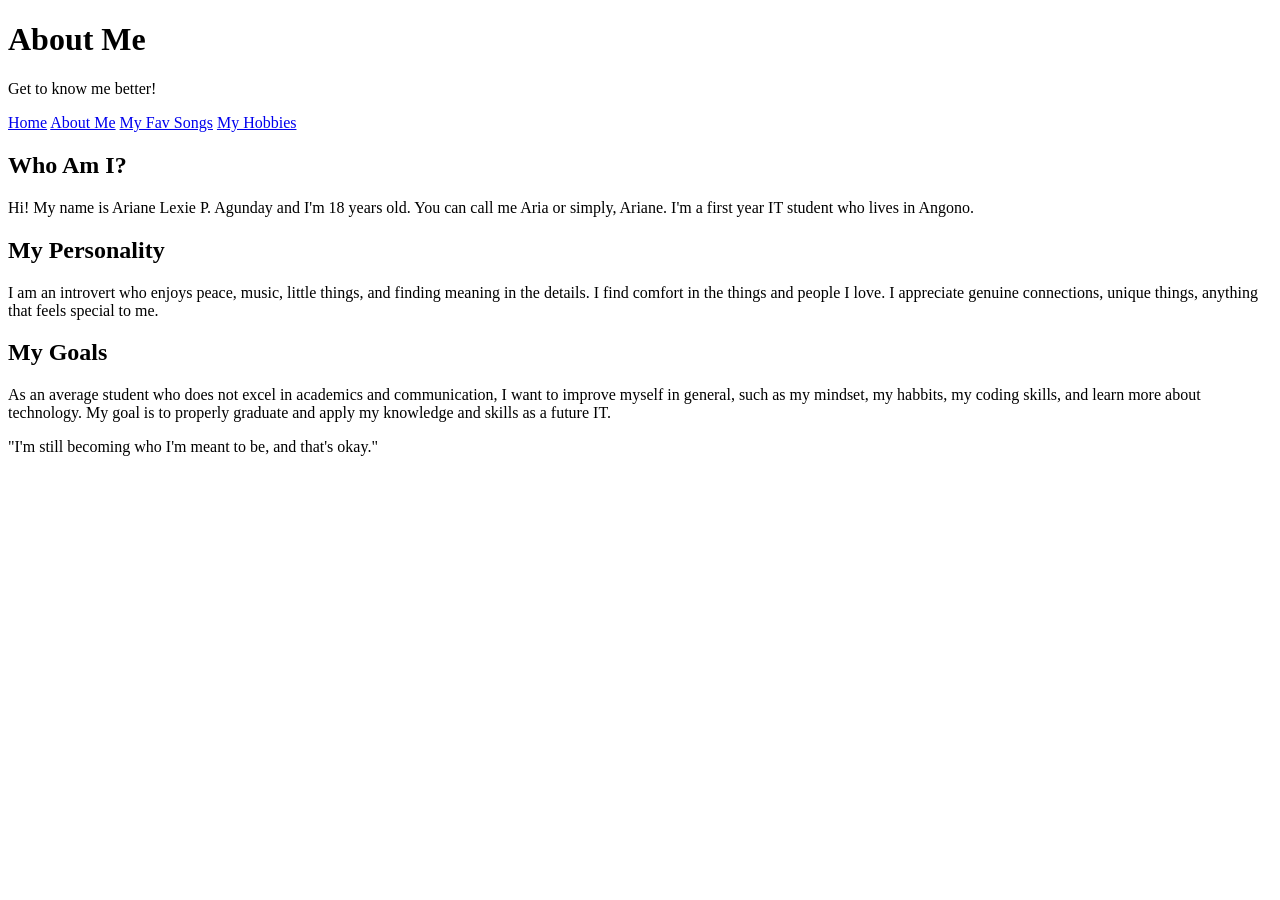
==== about.html @ 3956ab9f "Add files via upload" ====
<!DOCTYPE html>
<html lang="en-US">
<head>
    <meta charset="UTF-8">
    <meta name="viewport" content="width=device-width, initial-scale=1">
    <title>About Me</title>
    <link rel="stylesheet" href="css/styles.css">
</head>
<body>
    <header>
        <h1>About Me</h1>
        <p>Get to know me better!</p>
    </header>
    <nav>
        <a href="index.html">Home</a>
        <a href="about.html">About Me</a>
        <a href="songs.html">My Fav Songs</a>
        <a href="hobby.html">My Hobbies</a>
    </nav>
    <main>
        <h2>Who Am I?</h2>
        <p>Hi! My name is Ariane Lexie P. Agunday and I'm 18 years old. You can 
            call me Aria or simply, Ariane. I'm a first year IT student who 
            lives in Angono.</p>

        <h2>My Personality</h2>
        <p>I am an introvert who enjoys peace, music, little things, and finding 
            meaning in the details. I find comfort in the things and people I love.
            I appreciate genuine connections, unique things, anything that feels
            special to me.</p>

        <h2>My Goals</h2>
        <p>As an average student who does not excel in academics and communication,
            I want to improve myself in general, such as my mindset, my habbits,
            my coding skills, and learn more about technology. My goal is to
            properly graduate and apply my knowledge and skills as a future IT.</p>
    </main>
    <footer>
        <p>"I'm still becoming who I'm meant to be, and that's okay."</p>
    </footer>
</body>
</html>
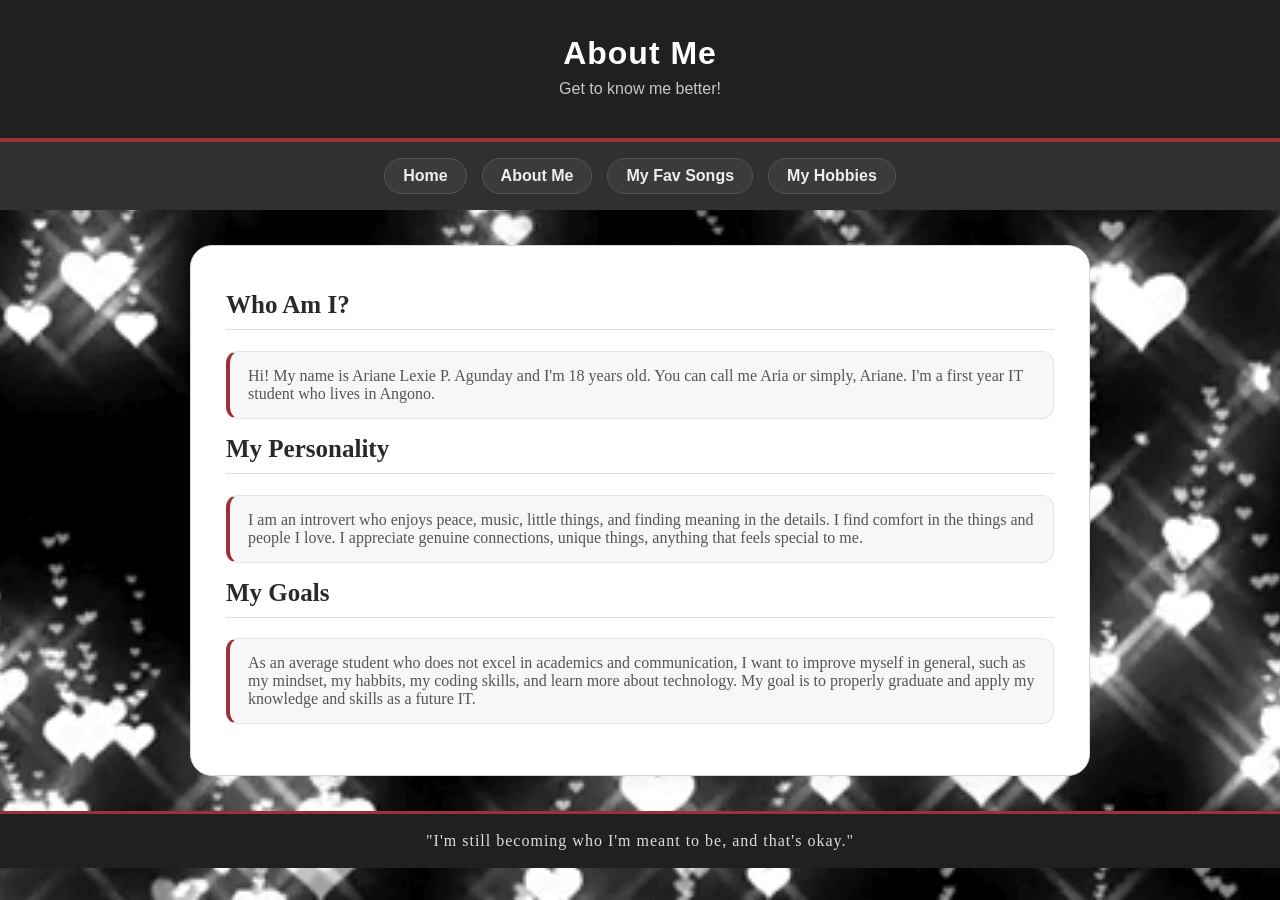
==== commit b864a0c9: "about.html" ====
--- a/about.html
+++ b/about.html
@@ -4,7 +4,7 @@
     <meta charset="UTF-8">
     <meta name="viewport" content="width=device-width, initial-scale=1">
     <title>About Me</title>
-    <link rel="stylesheet" href="css/styles.css">
+    <link rel="stylesheet" href="styles.css">
 </head>
 <body>
     <header>
@@ -39,4 +39,4 @@
         <p>"I'm still becoming who I'm meant to be, and that's okay."</p>
     </footer>
 </body>
-</html>+</html>
--- a/styles.css
+++ b/styles.css
@@ -0,0 +1,289 @@
+* {
+    box-sizing: border-box;
+}
+
+body {
+    background-image: url("background.gif");
+    background-size: cover;
+    background-position: center;
+    background-repeat: no-repeat;
+    background-attachment: fixed;
+    font-family: Georgia, "Times New Roman", serif;
+    color: #222222;
+    margin: 0;
+}
+
+header {
+    background-color: #202020;
+    color: #ffffff;
+    font-family: "Segou-UI", Roboto, sans-serif;
+    text-align: center;
+    padding: 35px 20px;
+    border-bottom: 4px solid #9e3038;
+}
+
+header h1 {
+    font-size: 32px;
+    letter-spacing: 1px;
+    margin: 0 0 8px;
+    font-weight: bold;
+}
+
+header p {
+    color: #c7c7c7;
+    margin: 5px 0;
+    font-family: "Segou-UI", Roboto, sans-serif;
+}
+
+nav {
+    background-color: #303030;
+    display: flex;
+    justify-content: center;
+    flex-wrap: wrap;
+    gap: 15px;
+    padding: 16px;
+}
+
+nav a {
+    display: inline-block;
+    color: #eeeeee;
+    font-family: "Segou-UI", Roboto, sans-serif;
+    font-weight: bold;
+    text-decoration: none;
+    background-color: #3b3b3b;
+    border: 1px solid #555555;
+    border-radius: 25px;
+    padding: 8px 18px;
+    transition: 0.3s;
+}
+
+nav a:hover {
+    background-color: #9e3038;
+    border-color: #9e3038;
+    color: #ffffff;
+    transform: translateY(-3px);
+}
+
+main {
+    background-color: #ffffff;
+    max-width: 900px;
+    width: 90%;
+    margin: 35px auto;
+    padding: 35px;
+    border: 1px solid #d8d8d8;
+    border-radius: 22px;
+    box-shadow: 0 5px 18px #0000000d;
+}
+
+main h2 {
+    color: #292929;
+    font-size: 25px;
+    border-bottom: 1px solid #dddddd;
+    padding-bottom: 10px;
+    margin-top: 10px;
+}
+
+main h3 {
+    color: #393939;
+}
+
+main > p {
+    background-color: #f7f7f7;
+    border: 1px solid #e5e5e5;
+    border-left: 4px solid #9e3038;
+    border-radius: 12px;
+    padding: 15px 18px;
+    color: #555555;
+}
+
+main > img {
+    display: block;
+    max-width: 100%;
+    height: auto;
+    margin: 10px auto;
+    border: 3px solid #eeeeee;
+    border-radius: 18px;
+    transition: 0.3s;
+}
+
+.photo-gallery {
+    display: grid;
+    gap: 20px;
+    grid-template-columns: repeat(2, 1fr);
+    margin: 20px 0;
+}
+
+.photo-gallery img {
+    width: 80%;
+    aspect-ratio: 1 / 1;
+    object-fit: cover;
+    margin: 0;
+    border: 3px solid #eeeeee;
+    border-radius: 16px;
+}
+
+.photo-gallery img:hover {
+    border-color: #9e3038;
+    transform: scale(1.03);
+    box-shadow: 0 5px 16px #00000012;
+}
+
+main > img:hover {
+    border-color: #9e3038;
+    transform: scale(1.02);
+}
+
+
+.song-card {
+    display: flex;
+    align-items: center;
+    gap: 20px;
+    background-color: #fafafa;
+    border: 1px solid #dddddd;
+    border-radius: 22px;
+    padding: 18px;
+    margin: 18px 0;
+    transition: 0.3s;
+}
+
+.song-card:hover {
+    background-color: #ffffff;
+    border-color: #9e3038;
+    box-shadow: 0 5px 16px #00000012;
+    transform: scale(-3px);
+}
+
+.song-card img {
+    width: 90px;
+    height: 90px;
+    object-fit: cover;
+    border: 2px solid #e1e1e1;
+    border-radius: 50%;
+    flex-shrink: 0;
+    transition: 0.3s;
+}
+
+.song-card:hover img {
+    border-color: #9e3038;
+}
+
+.song-info {
+    flex: 1;
+    min-width: 0;
+}
+
+.song-info h3 {
+    color: #8f2932;
+    font-family: Georgia, serif;
+    font-size: 21px;
+    margin: 0 0 5px;
+    font-family: Georgia, "Times New Roman", serif;
+    font-size: 22px;
+    font-style: italic;
+    letter-spacing: 0.5px;
+}
+
+.song-info p {
+    color: #555555;
+    margin: 5px 0;
+    overflow-wrap: anywhere;
+    font-family: "Trebuchet MS", Arial, sans-serif;
+    line-height: 1.6;
+}
+
+.song-card {
+    background-color: #f5eeee;
+    border: 1px solid #dfc6c9;
+    box-shadow: 0 4px 10px #54252a12;
+    font-family: Georgia, "Times New Roman", serif;
+    letter-spacing: 1px;
+}
+
+footer {
+    font-family: Georgia, "Times New Roman", serif;
+    letter-spacing: 1px;
+}
+
+main > h3 {
+    background-color: #f7f7f7;
+    border: 1px solid #e1e1e1;
+    border-left: 4px solid #9e3038;
+    border-radius: 12px;
+    padding: 12px 16px;
+    margin-top: 25px;
+    margin-bottom: 10px;
+    transition: 0.3s;
+}
+
+main > h3:hover {
+    background-color: #f0f0f0;
+    border-left-color: #292929;
+}
+
+main > h3 + p {
+    padding: 0 16px;
+    color: #555555;
+}
+
+footer {
+    background-color: #202020;
+    color: #dddddd;
+    text-align: center;
+    padding: 18px;
+    border-top: 3px solid #9e3038;
+}
+
+footer p {
+    margin: 0;
+}
+
+@media (max-width: 600px) {
+
+    header {
+        padding: 28px 15px;
+    }
+
+    header h1 {
+        font-size: 25px;
+    }
+
+    nav {
+        gap: 7px;
+        padding: 12px 8px;
+    }
+
+    nav a {
+        padding: 7px 12px;
+        font-size: 13px;
+    }
+
+    main {
+        width: 94%;
+        padding: 20px;
+        margin: 20px auto;
+        border-radius: 16px;
+    }
+
+    main h2 {
+        font-size: 22px;
+    }
+
+    .song-card {
+        gap: 12px;
+        padding: 12px;
+        border-radius: 16px;
+    }
+
+    .song-card img {
+        width: 65px;
+        height: 65px;
+    }
+
+    .song-info h3 {
+        font-size: 17px;
+    }
+
+    .song-info p {
+        font-size: 13px;
+    }
+}
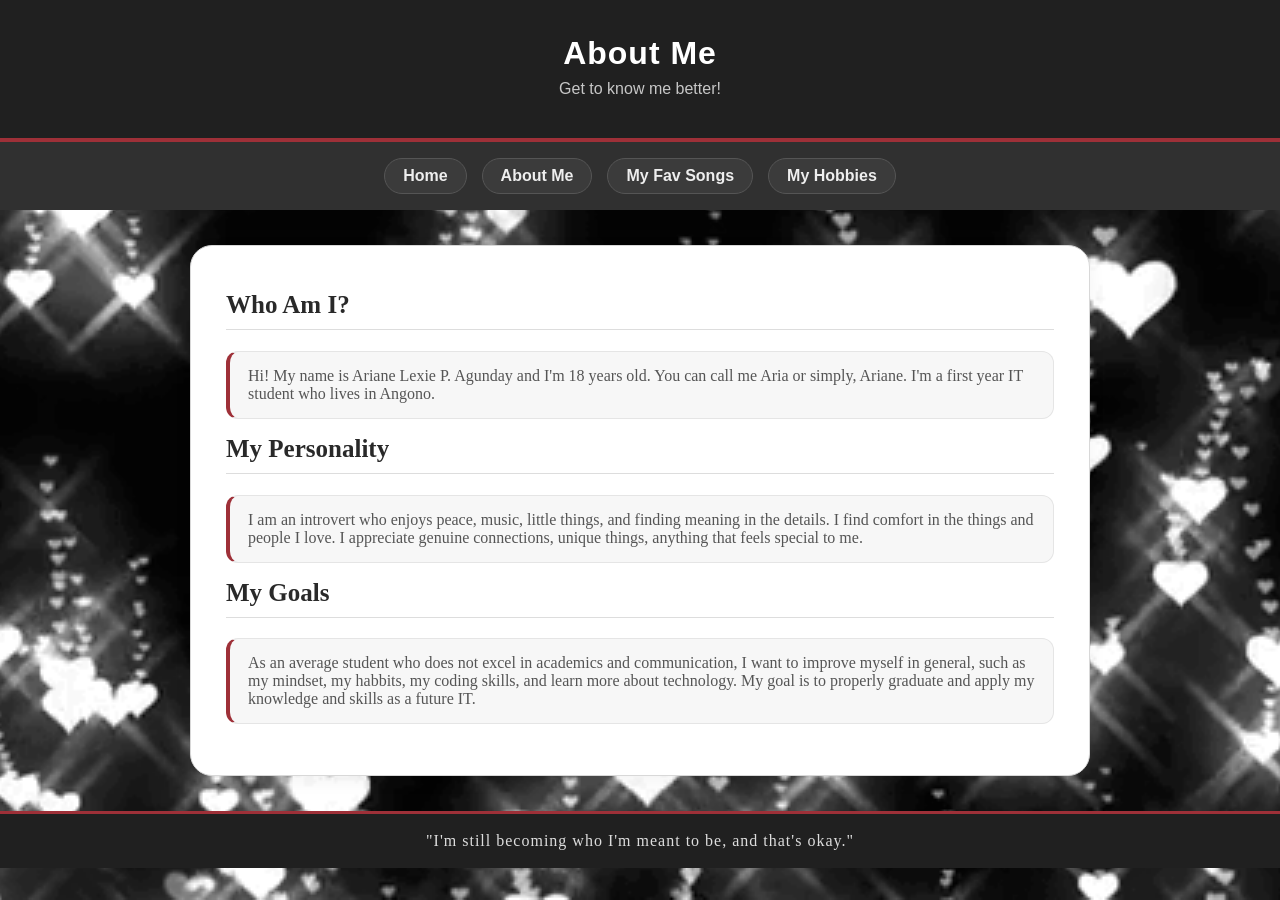
==== commit 62224bc7: "about.html" ====
--- a/about.html
+++ b/about.html
@@ -4,6 +4,7 @@
     <meta charset="UTF-8">
     <meta name="viewport" content="width=device-width, initial-scale=1">
     <title>About Me</title>
+    
     <link rel="stylesheet" href="styles.css">
 </head>
 <body>
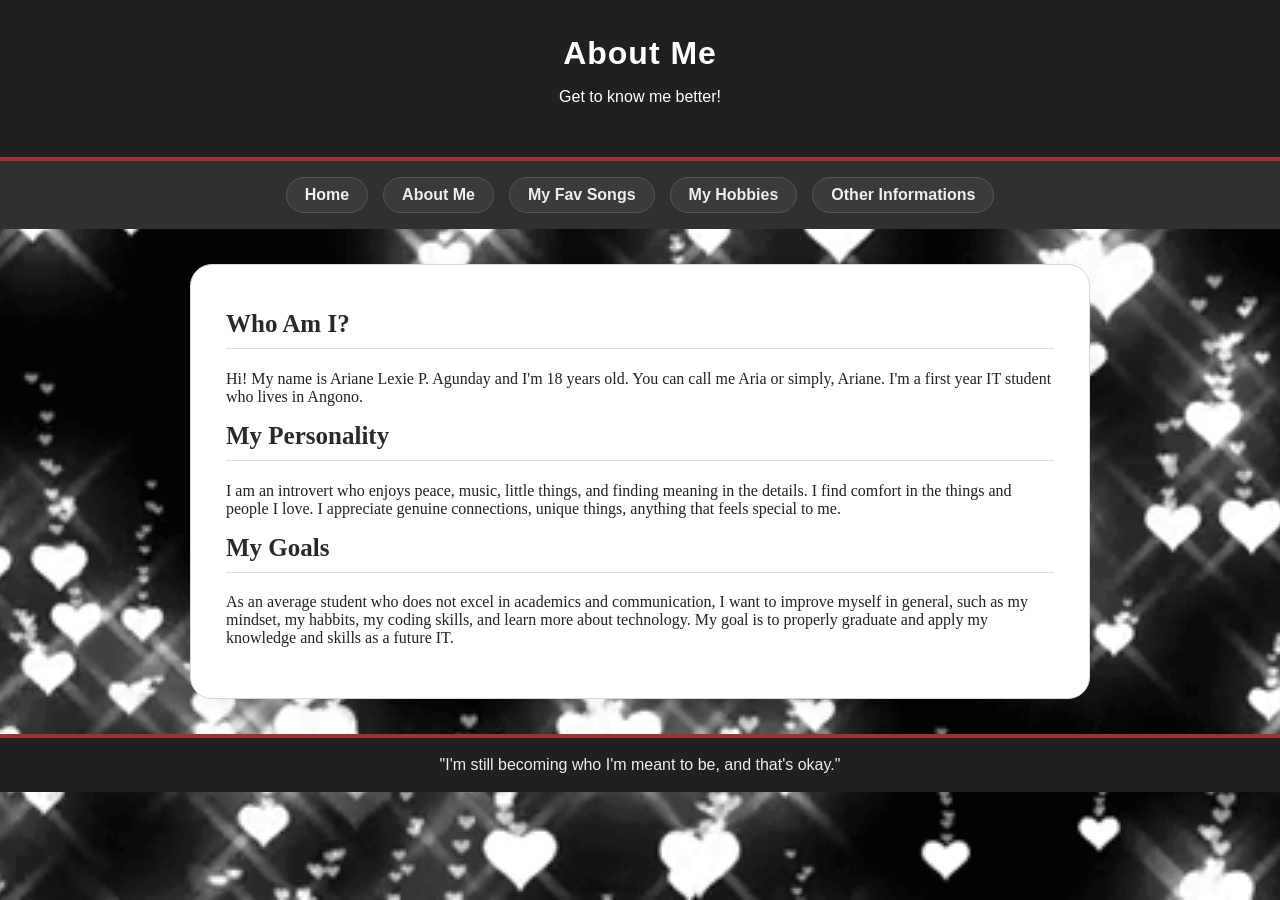
==== commit 58f6c3c2: "about.html" ====
--- a/about.html
+++ b/about.html
@@ -17,6 +17,7 @@
         <a href="about.html">About Me</a>
         <a href="songs.html">My Fav Songs</a>
         <a href="hobby.html">My Hobbies</a>
+        <a href="info.html">Other Informations</a>
     </nav>
     <main>
         <h2>Who Am I?</h2>
--- a/styles.css
+++ b/styles.css
@@ -13,10 +13,11 @@
     margin: 0;
 }
 
+/* Header */
 header {
     background-color: #202020;
     color: #ffffff;
-    font-family: "Segou-UI", Roboto, sans-serif;
+    font-family: "Segoe UI", Roboto, sans-serif;
     text-align: center;
     padding: 35px 20px;
     border-bottom: 4px solid #9e3038;
@@ -29,12 +30,7 @@
     font-weight: bold;
 }
 
-header p {
-    color: #c7c7c7;
-    margin: 5px 0;
-    font-family: "Segou-UI", Roboto, sans-serif;
-}
-
+/* Navigation */
 nav {
     background-color: #303030;
     display: flex;
@@ -47,7 +43,7 @@
 nav a {
     display: inline-block;
     color: #eeeeee;
-    font-family: "Segou-UI", Roboto, sans-serif;
+    font-family: "Segoe UI", Roboto, sans-serif;
     font-weight: bold;
     text-decoration: none;
     background-color: #3b3b3b;
@@ -64,6 +60,7 @@
     transform: translateY(-3px);
 }
 
+/* Main content */
 main {
     background-color: #ffffff;
     max-width: 900px;
@@ -84,206 +81,181 @@
 }
 
 main h3 {
-    color: #393939;
-}
-
-main > p {
+    color: #9e3038;
+    margin-top: 25px;
+}
+
+/* Video */
+video {
+    display: block;
+    width: 100%;
+    max-width: 640px;
+    height: auto;
+    margin: 0 auto 30px;
+    background-color: #202020;
+    border: 3px solid #eeeeee;
+    border-radius: 16px;
+}
+
+/* Table container */
+.table-container {
+    width: 100%;
+    overflow-x: auto;
+    margin: 25px 0;
+    border-radius: 12px;
+    border: 1px solid #dddddd;
+}
+
+/* Table design */
+.styled-table {
+    width: 100%;
+    border-collapse: collapse;
+    background-color: #ffffff;
+    font-family: Georgia, "Times New Roman", serif;
+}
+
+.styled-table th {
+    background-color: #303030;
+    color: #ffffff;
+    padding: 14px 12px;
+    text-align: left;
+    border-bottom: 3px solid #9e3038;
+}
+
+.styled-table td {
+    padding: 13px 12px;
+    border-bottom: 1px solid #dddddd;
+    color: #444444;
+}
+
+.styled-table tr:nth-child(even) {
+    background-color: #f7f7f7;
+}
+
+.styled-table tr:hover td {
+    background-color: #f5eeee;
+}
+
+/* Morning routine section */
+.info-list {
+    margin-top: 35px;
+}
+
+.info-list > h1 {
+    color: #292929;
+    font-size: 27px;
+    border-bottom: 2px solid #9e3038;
+    padding-bottom: 12px;
+}
+
+.info-list h3 {
+    background-color: #f5eeee;
+    color: #9e3038;
+    border-left: 4px solid #9e3038;
+    border-radius: 10px;
+    padding: 12px 16px;
+    margin-top: 25px;
+    transition: 0.3s;
+}
+
+.info-list h3:hover {
+    background-color: #ead9db;
+    transform: translateX(3px);
+}
+
+/* Ordered and unordered lists */
+.info-list ul,
+.info-list ol {
+    background-color: #f7f7f7;
+    border: 1px solid #e5e5e5;
+    border-radius: 12px;
+    padding: 18px 18px 18px 40px;
+    margin: 12px 0 22px;
+    color: #555555;
+    line-height: 1.8;
+}
+
+.info-list li {
+    padding: 3px 0;
+}
+
+.info-list li::marker {
+    color: #9e3038;
+}
+
+/* Gen Z terms */
+.info-list dl {
     background-color: #f7f7f7;
     border: 1px solid #e5e5e5;
     border-left: 4px solid #9e3038;
     border-radius: 12px;
-    padding: 15px 18px;
+    padding: 20px;
+    margin-top: 30px;
+}
+
+.info-list dt {
+    color: #9e3038;
+    font-weight: bold;
+    margin-top: 15px;
+}
+
+.info-list dt:first-child {
+    color: #292929;
+    font-size: 21px;
+    border-bottom: 1px solid #dddddd;
+    padding-bottom: 12px;
+    margin-top: 0;
+}
+
+.info-list dd {
     color: #555555;
-}
-
-main > img {
-    display: block;
-    max-width: 100%;
-    height: auto;
-    margin: 10px auto;
-    border: 3px solid #eeeeee;
-    border-radius: 18px;
-    transition: 0.3s;
-}
-
-.photo-gallery {
-    display: grid;
-    gap: 20px;
-    grid-template-columns: repeat(2, 1fr);
-    margin: 20px 0;
-}
-
-.photo-gallery img {
-    width: 80%;
-    aspect-ratio: 1 / 1;
-    object-fit: cover;
-    margin: 0;
-    border: 3px solid #eeeeee;
-    border-radius: 16px;
-}
-
-.photo-gallery img:hover {
-    border-color: #9e3038;
-    transform: scale(1.03);
-    box-shadow: 0 5px 16px #00000012;
-}
-
-main > img:hover {
-    border-color: #9e3038;
-    transform: scale(1.02);
-}
-
-
-.song-card {
-    display: flex;
-    align-items: center;
-    gap: 20px;
-    background-color: #fafafa;
-    border: 1px solid #dddddd;
-    border-radius: 22px;
-    padding: 18px;
-    margin: 18px 0;
-    transition: 0.3s;
-}
-
-.song-card:hover {
-    background-color: #ffffff;
-    border-color: #9e3038;
-    box-shadow: 0 5px 16px #00000012;
-    transform: scale(-3px);
-}
-
-.song-card img {
-    width: 90px;
-    height: 90px;
-    object-fit: cover;
-    border: 2px solid #e1e1e1;
-    border-radius: 50%;
-    flex-shrink: 0;
-    transition: 0.3s;
-}
-
-.song-card:hover img {
-    border-color: #9e3038;
-}
-
-.song-info {
-    flex: 1;
-    min-width: 0;
-}
-
-.song-info h3 {
-    color: #8f2932;
-    font-family: Georgia, serif;
-    font-size: 21px;
-    margin: 0 0 5px;
-    font-family: Georgia, "Times New Roman", serif;
-    font-size: 22px;
-    font-style: italic;
-    letter-spacing: 0.5px;
-}
-
-.song-info p {
-    color: #555555;
-    margin: 5px 0;
-    overflow-wrap: anywhere;
-    font-family: "Trebuchet MS", Arial, sans-serif;
     line-height: 1.6;
-}
-
-.song-card {
-    background-color: #f5eeee;
-    border: 1px solid #dfc6c9;
-    box-shadow: 0 4px 10px #54252a12;
-    font-family: Georgia, "Times New Roman", serif;
-    letter-spacing: 1px;
-}
-
-footer {
-    font-family: Georgia, "Times New Roman", serif;
-    letter-spacing: 1px;
-}
-
-main > h3 {
-    background-color: #f7f7f7;
-    border: 1px solid #e1e1e1;
-    border-left: 4px solid #9e3038;
-    border-radius: 12px;
-    padding: 12px 16px;
-    margin-top: 25px;
-    margin-bottom: 10px;
-    transition: 0.3s;
-}
-
-main > h3:hover {
-    background-color: #f0f0f0;
-    border-left-color: #292929;
-}
-
-main > h3 + p {
-    padding: 0 16px;
-    color: #555555;
-}
-
+    margin: 6px 0 12px 18px;
+}
+
+/* Footer */
 footer {
     background-color: #202020;
-    color: #dddddd;
+    color: #eeeeee;
     text-align: center;
     padding: 18px;
-    border-top: 3px solid #9e3038;
+    border-top: 4px solid #9e3038;
+    font-family: "Segoe UI", Roboto, sans-serif;
 }
 
 footer p {
     margin: 0;
 }
 
-@media (max-width: 600px) {
-
-    header {
-        padding: 28px 15px;
-    }
-
-    header h1 {
-        font-size: 25px;
-    }
-
-    nav {
-        gap: 7px;
-        padding: 12px 8px;
-    }
-
-    nav a {
-        padding: 7px 12px;
-        font-size: 13px;
-    }
-
+/* Smaller screens */
+@media screen and (max-width: 600px) {
     main {
         width: 94%;
         padding: 20px;
         margin: 20px auto;
-        border-radius: 16px;
-    }
-
-    main h2 {
-        font-size: 22px;
-    }
-
-    .song-card {
-        gap: 12px;
+    }
+
+    header h1 {
+        font-size: 26px;
+    }
+
+    nav {
+        gap: 8px;
         padding: 12px;
-        border-radius: 16px;
-    }
-
-    .song-card img {
-        width: 65px;
-        height: 65px;
-    }
-
-    .song-info h3 {
-        font-size: 17px;
-    }
-
-    .song-info p {
+    }
+
+    nav a {
+        padding: 8px 12px;
+        font-size: 14px;
+    }
+
+    .styled-table th,
+    .styled-table td {
+        padding: 10px 8px;
         font-size: 13px;
     }
-}
+
+    .info-list > h1 {
+        font-size: 24px;
+    }
+}
